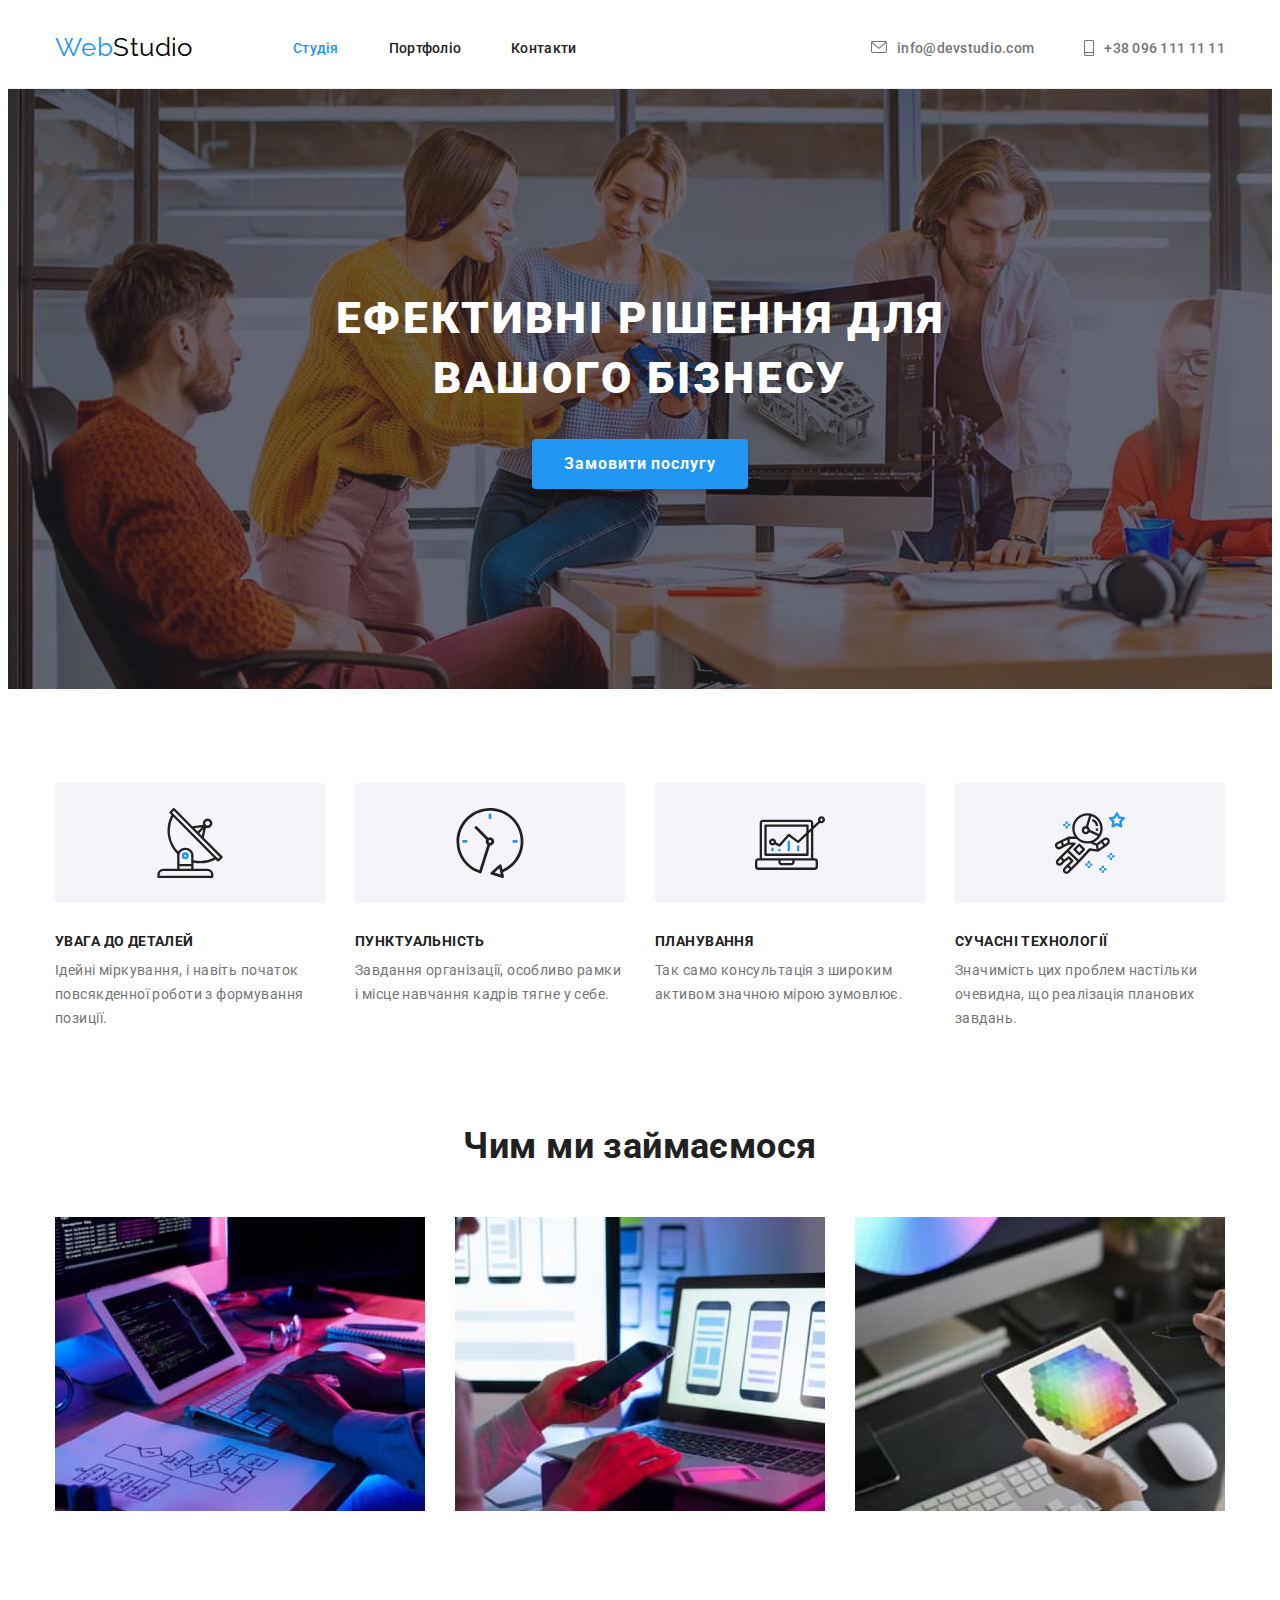
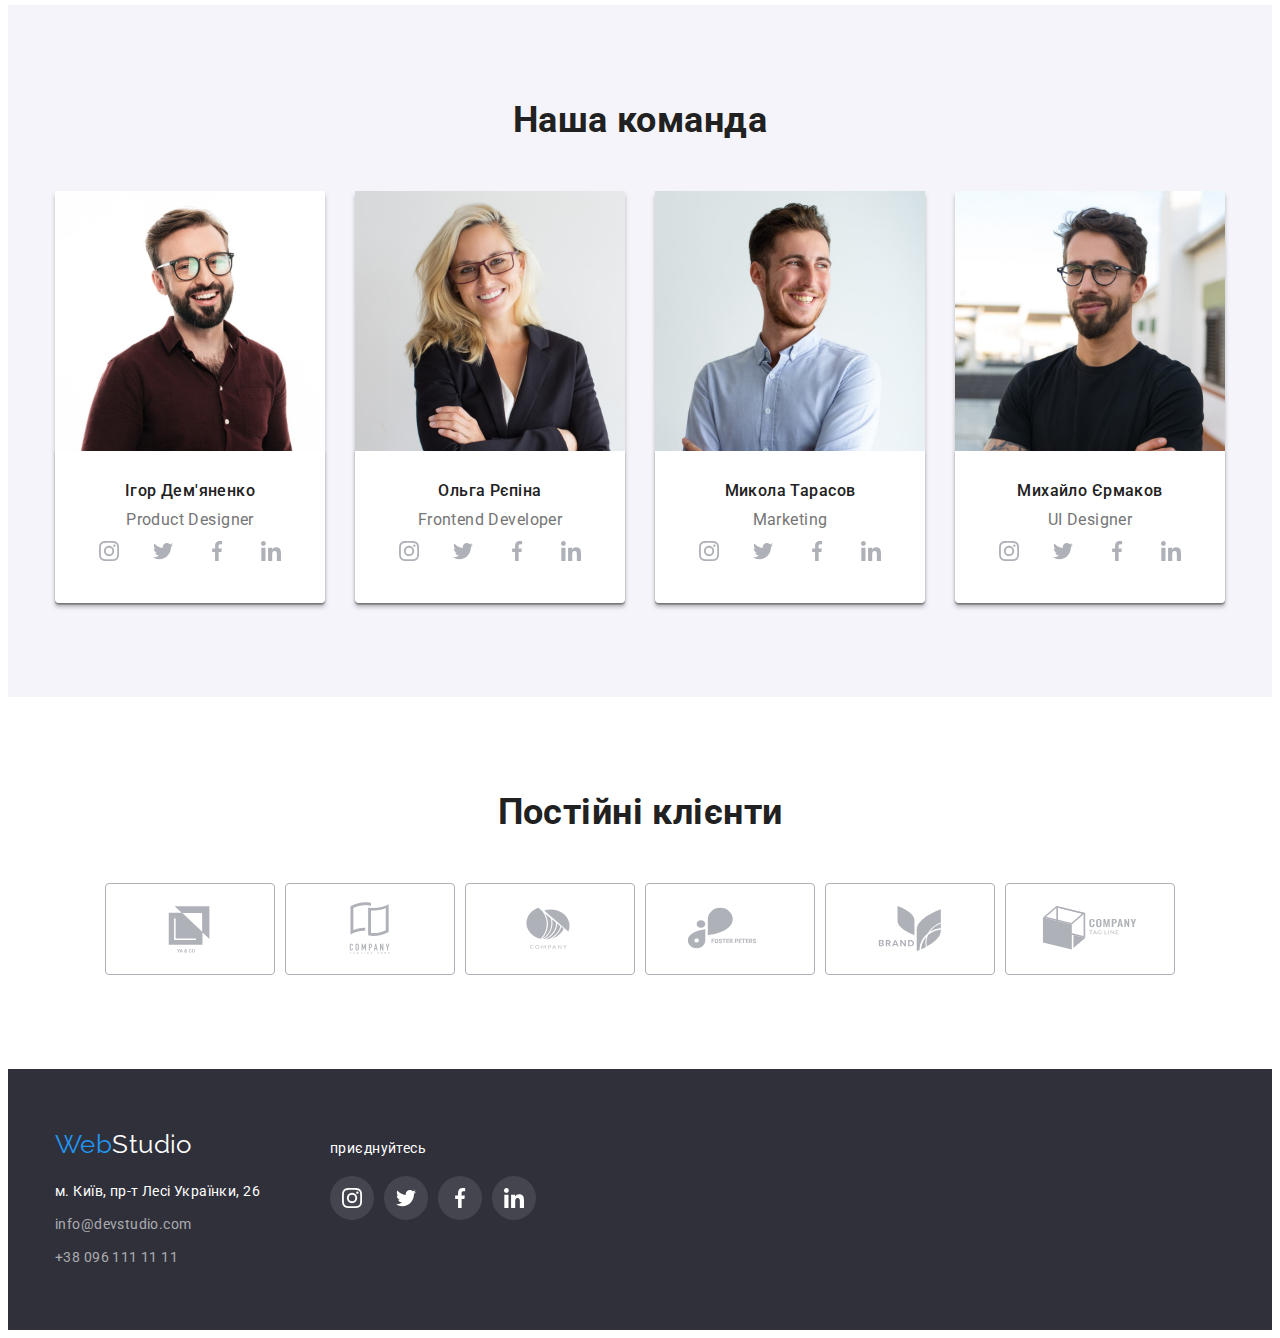
==== index.html @ 84085d95 "images&shadow" ====
<!doctype html>
<html lang="uk">
  <head>
    <meta charset="utf-8">
    <meta http-equiv="x-ua-compatible" content="ie=edge" >
    <meta name="viewport" content="width=device-width, initial-scale=1.0" >
    <title>WebStudio</title>
    <link rel="preconnect" href="https://fonts.googleapis.com" >    
    <link rel="preconnect" href="https://fonts.gstatic.com" crossorigin >    
    <link href="https://fonts.googleapis.com/css2?family=Raleway:wght@700&family=Roboto:wght@400;500;700;900&display=swap" rel="stylesheet" >

    <link rel="stylesheet" href="https://cdnjs.cloudflare.com/ajax/libs/modern-normalize/1.1.0/modern-normalize.min.css"
    integrity="sha512-wpPYUAdjBVSE4KJnH1VR1HeZfpl1ub8YT/NKx4PuQ5NmX2tKuGu6U/JRp5y+Y8XG2tV+wKQpNHVUX03MfMFn9Q=="
    crossorigin="anonymous"
    referrerpolicy="no-referrer">

    <link rel="stylesheet" href="./css/styles.css" >

  </head>
  <!--Тіло документу-->
  <body>
    <!--Шапка сайту-->
    <header class="header"> 
      <div class="container conteiner-header">
        <a class="logo link" href="/index.html" lang="en"><span class="logo-header">Web</span>Studio</a>
        <nav class="nav-header">
          <!--навігація сайту-->
          <ul class="header-nav list">
            <li class="item"><a class="header-nav-link list current" href="./index.html">Студія</a></li>
            <li class="item"><a class="header-nav-link list" href="./portfolio.html">Портфоліо</a></li>
            <li class="item"><a class="header-nav-link list" href="#">Контакти</a></li>
          </ul>
        </nav>
        <!--авторизації навігація-->
          <ul class="auth-nav list">
            <li class="item">
              <a class="auth-nav-link" href="mailto:info@devstudio.com">
                <svg class="nav-icon-envelope" width="16" height="12">
                  <use href="./images/icons.svg#icon-envelope"></use>
                </svg>
                info@devstudio.com</a>
            </li>
            <li class="item">
              <a class="auth-nav-link" href="tel:+380961111111">
                <svg class="nav-icon-smartphone" width="10" height="16">
                  <use href="./images/icons.svg#icon-smartphone"></use>
                </svg>
                +38 096 111 11 11</a>
            </li>
          </ul>
      </div>
    </header>
    <!--Унікальний матеріал сторінки-->
    <main>
      <section class="section hero">
        <div class="container">
          <h1 class="hero-title">Ефективні рішення для вашого бізнесу</h1>
          <button type="button" class="btn">Замовити послугу</button>
        </div>
      </section>

      
      <section class="section" >
        <div class="container">
          
        <h2 hidden>Особливості</h2>

        <ul class="list-li list">
          <li class="feauters-li">
            <a class="features-icon" href="#">
              <svg width="70" height="70">
                <use href="./images/icons.svg#icon-antenna"></use>
              </svg>
            </a>
            <h3 class="features">УВАГА ДО ДЕТАЛЕЙ</h3>
            <p class="features-list">
              Ідейні міркування, і навіть початок повсякденної роботи з
              формування позиції.
            </p>
          </li>

          <li class="feauters-li">
            <a class="features-icon" href="#" >
              <svg width="70" height="70">
                <use href="./images/icons.svg#icon-clock"></use>
              </svg>
            </a>
            <h3 class="features">ПУНКТУАЛЬНІСТЬ</h3>
            <p class="features-list">
              Завдання організації, особливо рамки і місце навчання кадрів тягне
              у себе.
            </p>
          </li>

          <li class="feauters-li">
            <a class="features-icon" href="#" >
              <svg width="70" height="70">
                <use href="./images/icons.svg#icon-diagram"></use>
              </svg>
            </a>
            <h3 class="features">ПЛАНУВАННЯ</h3>
            <p class="features-list">
              Так само консультація з широким активом значною мірою зумовлює.
            </p>
          </li>

          <li class="feauters-li">
            <a class="features-icon"  href="#">
              <svg width="70" height="70">
                <use href="./images/icons.svg#icon-astronaut"></use>
              </svg>
            </a>
            <h3 class="features">СУЧАСНІ ТЕХНОЛОГІЇ</h3>
            <p class="features-list">
              Значимість цих проблем настільки очевидна, що реалізація планових
              завдань.
            </p>
          </li>
        </ul>
        </div>
      </section>
      
      <section class="section section-title">
        <div class="container">
        <h2 class="title ">Чим ми займаємося</h2>
        <ul class="list-li list">
          <li>
            <img
              src="./images/img1.jpg"
              alt="пише код"
              width="370"
              height="294">
          </li>

          <li>
            <img
              src="./images/img2.jpg"
              alt="працює за комп'ютером"
              width="370"
              height="294">
          </li>
          <li>
            <img
              src="./images/img3.jpg"
              alt="вибирає колір"
              width="370"
              height="294">
          </li>
        </ul>
        </div>
      </section>

      <section class="section section-team" >
        <div class="container">
        <h2 class="title-team">Наша команда</h2>
        <ul class="list-li list">
          <li class="card">
            <img
              src="./images/photo1.jpg"
              alt="Ігор Дем'яненко"
              width="270"
              height="260">
            <div class="card-description">
            <h3 class="team-list">Ігор Дем'яненко</h3>
            <p class="list-p" lang="en">Product Designer</p>
            <ul class="social-list list">
              <li class="social-item">
                <a class="social-links" href="#">
                  <svg class="social-icon" width="20px" height="20px">
                    <use href="./images/icons.svg#icon-instagram"></use>
                  </svg>
                </a>
              </li>
              <li class="social-item">
                <a class="social-links" href="#">
                  <svg class="social-icon" width="20px" height="20px">
                    <use href="./images/icons.svg#icon-twitter"></use>
                  </svg>
                </a>
              </li>
              <li class="social-item">
                <a class="social-links" href="#">
                  <svg class="social-icon" width="20px" height="20px">
                    <use href="./images/icons.svg#icon-facebook"></use>
                  </svg>
                </a>
              </li>
              <li class="social-item">
                <a class="social-links" href="#">
                  <svg class="social-icon" width="20px" height="20px">
                    <use href="./images/icons.svg#icon-linkedin"></use>
                  </svg>
                </a>
              </li>
            </ul>
          </div>
          </li>

          <li class="card">
            <img
              src="./images/photo2.jpg"
              alt="Ольга Рєпіна"
              width="270"
              height="260">
            <div class="card-description">
              <h3 class="team-list">Ольга Рєпіна</h3>
              <p class="list-p" lang="en">Frontend Developer</p>
              <ul class="social-list list">
                <li class="social-item">
                  <a class="social-links" href="#">
                    <svg class="social-icon" width="20px" height="20px">
                      <use href="./images/icons.svg#icon-instagram"></use>
                    </svg>
                  </a>
                </li>
                <li class="social-item">
                  <a class="social-links" href="#">
                    <svg class="social-icon" width="20px" height="20px">
                      <use href="./images/icons.svg#icon-twitter"></use>
                    </svg>
                  </a>
                </li>
                <li class="social-item">
                  <a class="social-links" href="#">
                    <svg class="social-icon" width="20px" height="20px">
                      <use href="./images/icons.svg#icon-facebook"></use>
                    </svg>
                  </a>
                </li>
                <li class="social-item">
                  <a class="social-links" href="#">
                    <svg class="social-icon" width="20px" height="20px">
                      <use href="./images/icons.svg#icon-linkedin"></use>
                    </svg>
                  </a>
                </li>
              </ul>
            </div>
          </li>

          <li class="card">
            <img
              src="./images/photo3.jpg"
              alt="Микола Тарасов"
              width="270"
              height="260">
            <div class="card-description">
              <h3 class="team-list">Микола Тарасов</h3>
              <p class="list-p" lang="en">Marketing</p>
              <ul class="social-list list">
                <li class="social-item">
                  <a class="social-links" href="#">
                    <svg class="social-icon" width="20px" height="20px">
                      <use href="./images/icons.svg#icon-instagram"></use>
                    </svg>
                  </a>
                </li>
                <li class="social-item">
                  <a class="social-links" href="#">
                    <svg class="social-icon" width="20px" height="20px">
                      <use href="./images/icons.svg#icon-twitter"></use>
                    </svg>
                  </a>
                </li>
                <li class="social-item">
                  <a class="social-links" href="#">
                    <svg class="social-icon" width="20px" height="20px">
                      <use href="./images/icons.svg#icon-facebook"></use>
                    </svg>
                  </a>
                </li>
                <li class="social-item">
                  <a class="social-links" href="#">
                    <svg class="social-icon" width="20px" height="20px">
                      <use href="./images/icons.svg#icon-linkedin"></use>
                    </svg>
                  </a>
                </li>
              </ul>
            </div>
          </li>

          <li class="card">
            <img
              src="./images/photo4.jpg"
              alt="Михайло Єрмаков"
              width="270"
              height="260">
            <div class="card-description">
              <h3 class="team-list">Михайло Єрмаков</h3>
              <p class="list-p" lang="en">UI Designer</p>
              <ul class="social-list list">
                <li class="social-item">
                  <a class="social-links" href="#">
                    <svg class="social-icon" width="20px" height="20px">
                      <use href="./images/icons.svg#icon-instagram"></use>
                    </svg>
                  </a>
                </li>
                <li class="social-item">
                  <a class="social-links" href="#">
                    <svg class="social-icon" width="20px" height="20px">
                      <use href="./images/icons.svg#icon-twitter"></use>
                    </svg>
                  </a>
                </li>
                <li class="social-item">
                  <a class="social-links" href="#">
                    <svg class="social-icon" width="20px" height="20px">
                      <use href="./images/icons.svg#icon-facebook"></use>
                    </svg>
                  </a>
                </li>
                <li class="social-item">
                  <a class="social-links" href="#">
                    <svg class="social-icon" width="20px" height="20px">
                      <use href="./images/icons.svg#icon-linkedin"></use>
                    </svg>
                  </a>
                </li>
              </ul>
            </div>
          </li>
        </ul>
        </div>
      </section>
      <section class="section section-clients">
        <div class="container">
          <h2 class="title">Постійні клієнти</h2>
          <ul class="clients-list list">
            <li class="client-item">
              <a class="client-links" href="#">
                <svg class="client-icon" width="106px" height="60px">
                  <use href="./images/icons.svg#icon-Logo-1"></use>
                </svg>
              </a>
            </li>
            <li class="client-item">
              <a class="client-links" href="#">
                <svg class="client-icon" width="106px" height="60px">
                  <use href="./images/icons.svg#icon-Logo-2"></use>
                </svg>
              </a>
            </li>
            <li class="client-item">
              <a class="client-links" href="#">
                <svg class="client-icon" width="106px" height="60px">
                  <use href="./images/icons.svg#icon-Logo-3"></use>
                </svg>
              </a>
            </li>
            <li class="client-item">
              <a class="client-links" href="#">
                <svg class="client-icon" width="106px" height="60px">
                  <use href="./images/icons.svg#icon-Logo-4"></use>
                </svg>
              </a>
            </li>
            <li class="client-item">
              <a class="client-links" href="#">
                <svg class="client-icon" width="106px" height="60px">
                  <use href="./images/icons.svg#icon-Logo-5"></use>
                </svg>
              </a>
            </li>
            <li class="client-item">
              <a class="client-links" href="#">
                <svg class="client-icon" width="106px" height="60px">
                  <use href="./images/icons.svg#icon-Logo-6"></use>
                </svg>
              </a>
            </li>
          </ul>
        </div>
      </section>
      
    </main>
    <!--Підвал сторінки-->
    <footer class="footer">
      <div class="container-footer container">
        <div>
          <a class="logo-link" href="./index.html" ><span class="logo-footer">Web</span>Studio</a>
          <address>
            <ul class="address ">
              <li>
                <a class="address-map" href="http://www.google.com/search?q=м.+київ%2C+пр-т+лесі+українки%2C+26&oq=&aqs=chrome/"
                  target="_blank"
                  rel="noopener noreferrer">
                  м. Київ, пр-т Лесі Українки, 26</a>
              </li>
              <li><a class="address-mail" href="mailto:info@devstudio.com">info@devstudio.com</a></li>
              <li><a class="address-tel" href="tel:+380961111111">+38 096 111 11 11</a></li>
            </ul>
          </address>
        </div>
        <!--соцмережі-->
        <div class="social-block">
          <span class="social-footer">приєднуйтесь</span>
          <ul class="social-footer-list list">
            <li class="social-footer-item">
              <a class="social-footer-link" href="#">
                <svg class="social-footer-icon" width="20px" height="20px">
                  <use href="./images/icons.svg#icon-instagram"></use>
                </svg>
              </a>
            </li>
            <li class="social-footer-item">
              <a class="social-footer-link" href="#">
                <svg class="social-footer-icon" width="20px" height="20px">
                  <use href="./images/icons.svg#icon-twitter"></use>
                </svg>
              </a>
            </li>
            <li class="social-footer-item">
              <a class="social-footer-link" href="#">
                <svg class="social-footer-icon" width="20px" height="20px">
                  <use href="./images/icons.svg#icon-facebook"></use>
                </svg>
              </a>
            </li>
            <li class="social-footer-item">
              <a class="social-footer-link" href="#">
              <svg class="social-footer-icon" width="20px" height="20px">
                  <use href="./images/icons.svg#icon-linkedin"></use>
                </svg>
              </a>
            </li>
          </ul>
        </div>
      </div>
    </footer>
  </body>
</html>
---- css/styles.css ----
:root {
  --primary-text-color: #757575;
  --title-text-color: #212121;
  --accent-color: #2196F3;
  --white-color: #ffffff;
  --background-grey-color: #F5F4FA;
  --footer-background-color: #2F303A;
  --black-color: #000000;
  --black-opacity-color: rgba(255, 255, 255, 0.6);
  --background-active-button: #188CE8;
  --border-color: #ececec;
  --background-img-color: #c4c4c4;
  --social-icon-color: #AFB1B8;
}

body {
  font-family: 'Roboto', sans-serif;
  background-color: var(--white-color);
  color: var(--primary-text-color);
  font-size: 14px;
  letter-spacing: 0.03em;
}

*,
*::before,
*::after {
  box-sizing: border-box;
}


p,
h1,
h2,
h3,
h4,
h5,
h6 {
  margin: 0;
} 

ul {
  margin: 0;
  padding: 0;
}

button {
  cursor: pointer;
  border: none;
  display: block;
}

img {
  display: block;
}

address {
  font-style: normal;
}

/* ------------------Навігація сайту-------------------------- */

.container {
  width: 1200px;
  padding-left: 15px;
  padding-right: 15px;
  margin: 0 auto;
  
}

/* .main-nav {
  display: flex;
  align-items: center;
justify-content: space-around;
} */
.header {
  padding-top: 24px;
  padding-bottom: 25px;
  border-bottom: 1px solid var(--border-color);
}


/*------------Header--------------------------*/
/*----------Логотип---------------------*/


.list {
  list-style: none;
  text-decoration: none;
}


.logo {
  margin-right: 93px;

  font-family: 'Raleway', sans-serif;
  color: var(--black-color);
  font-size: 26px;
  line-height: 1.1923;
  text-decoration: none;
  width: 145px;
  height: 31px;
  left: 215px;
  top: 24px;
}

.logo-header {
  font-size: 26px;
  line-height: 1.1923;
  letter-spacing: 0.03em;
  color: var(--accent-color);
}

/*---------навігація сайту------------*/


.conteiner-header {
  display: flex;
  align-items: center;

}

.header-nav {
  display: flex;
  
}

.nav-header {
  margin-right: auto;
}

/* .header-nav .item {
  background-color: rgb(7, 250, 19);
} */
/* .header-nav .item:not( :last-child) {
  margin-right: 50px;
} */
/* .header-nav .item:last-child {
  margin-right: 0;
} */
.header-nav {
  gap: 50px;
  margin-right: auto;
}
/* .header-nav .item + .item {
  margin-left: 50px;
} */
.header-nav-link {
  display: block;

  color:  var(--title-text-color);
  font-weight: 500;
  line-height: 1.1428;
  letter-spacing: 0.02em;

}


/*---------------Авторизація навігації-------------------*/
/*---------------Активне поле-------------------------*/
.current {
  color: var(--accent-color);
}
.header-nav-link:hover,
.header-nav-link:focus{
  color: var(--accent-color);
}
.auth-nav {
  display: flex;

  line-height: 1.1428;
  letter-spacing: 0.02em;
  text-decoration: none;
}



.auth-nav .item + .item {
  margin-left: 50px;
}

.item .auth-nav-link {
  display: flex;
  /* gap: 50px; */
  align-items: center;
}


.auth-nav-link {
  font-weight: 500;
  color: var(--primary-text-color);
  text-decoration: none;
}


.auth-nav-link:hover,
.auth-nav-link:focus {
  color: var(--accent-color);
}

.nav-icon-envelope {
  fill: currentColor;
  width: 16px;
  height: 12px;
  margin-right: 10px;

}

.nav-icon-smartphone {
  fill: currentColor;
  width: 10px;
  height: 16px;
  margin-right: 10px;

}


/*------------------Main-------------------------*/
/*---------------ефективні рішення----------------------*/



.section {
  padding-top: 94px;
  padding-bottom: 94px;
  
}

.hero {
  padding-top: 200px;
  padding-bottom: 200px;
  max-width: 1600px;
  margin: auto;
  background-image: linear-gradient(
    rgba(47, 48, 58, 0.4), 
    rgba(47, 48, 58, 0.4)
    ), 
    url(../images/background-img1.jpg);
  background-color: var(--background-img-color);
}

.hero-title {
  width: 696px;
  margin: 0 auto 30px;

  font-weight: 900;
  font-size: 44px;
  line-height: 1.3636;
  text-align: center;
  letter-spacing: 0.06em;
  text-transform: uppercase;
  color: var(--white-color);


}
.btn {
  min-width: 216px;
  height: 50px;
  display: block;
  margin: 0 auto;
  justify-content: center;

  font-family: 'Roboto', sans-serif;
  font-weight: 700;
  background: var(--accent-color);
  box-shadow: 0px 4px 4px rgba(0, 0, 0, 0.15);
  border-radius: 4px;
  color: var(--white-color); 
  font-size: 16px;
  line-height: 1.8750;
  display: flex;
  align-items: center;
  text-align: center;
  letter-spacing: 0.06em;
}

.btn:hover,
.btn:focus {
  background: var(--background-active-button);
  color: var(--white-color);
}


/*------------Особливості-------------------------------*/



.feauters-li {
  flex-basis: calc((100% - 90px) / 4);
}

.features-icon {
  display: flex;
  padding: 25px 100px;
  margin-bottom: 30px;
  background-color: var(--background-grey-color);
  border-radius: 4px;
  align-items: center;

}

/* .features-icon:hover,
.features-icon:focus {
  border-color: var(--background-active-button);
} */

/* .hover-focus:hover,
.hover-focus:focus {
  border-color: var(--background-active-button);
} */

.features{
  color: var(--title-text-color);
  line-height: 1.1428;
  font-size: 14px;
  text-transform: uppercase;
  margin-bottom: 10px;
}

.features-list{
  line-height: 1.7142;
  color: var(--primary-text-color);
}


/*--------------Чим ми займаємось----------------*/


.section-title {
  padding-top: 0;
}

.title {
  margin-bottom: 50px;

  color: var(--title-text-color);
  font-size: 36px;
  line-height: 1.1666;
  text-align: center;
}

.list-li {
  display: flex;
  gap: 30px;
  
}


/*------------------Команда-----------------------------*/

.section-team {
  background-color: var(--background-grey-color);
}

.title-team {
  margin-bottom: 50px;


  color: var(--title-text-color);
  font-size: 36px;
  line-height: 1.1666;
  text-align: center;
}

.card-description {
  padding-top: 30px;
  padding-bottom: 30px;
  background-color: var(--white-color);
  border-radius: 0px 0px 4px 4px;
  box-shadow: 0px 1px 3px rgba(0, 0, 0, 0.12), 0px 1px 1px rgba(0, 0, 0, 0.14), 0px 2px 1px rgba(0, 0, 0, 0.2);
}

.team-list {
  margin-bottom: 10px;
  
  color: var(--title-text-color);
  font-weight: 500;
  font-size: 16px;
  line-height: 1.1875;
  text-align: center;
}

.list-p {
  
  font-size: 16px;
  line-height: 1.1875;
  text-align: center;
  color: var(--primary-text-color);
}

.social-list {
  display: flex;
  justify-content: center;
  gap: 10px;
  
}

.social-item {
  width: 44px;
  height: 44px;
  
}

.social-links {
  width: 100%;
  height: 100%;
  background-color: var(--white-color);
  color: var(--social-icon-color);
  border-radius: 50%;
  display: flex;
  justify-content: center;
  align-items: center;
}

.social-icon {
  fill: currentColor;
}

.social-icon:hover,
.social-icon:focus {
  fill: var(--white-color)
}

.social-links:hover,
.social-links:focus {
  background-color: var(--accent-color);
}

.social-links:hover .social-icon,
.social-links:focus .social-icon {
  fill: var(--white-color)
}

.card {
  box-shadow: 0px 4px 4px rgba(0, 0, 0, 0.25);
  border-bottom-left-radius: 3px;
  border-bottom-right-radius: 3px;
}

/*----------------Постійні клієнти-----------------------*/


.section-clients {
}

.clients-list {
  display: flex;
  justify-content: center;
  gap: 10px;
  
}

.client-item {
  width: 170px;
  height: 92px;
}
.client-links {
  width: 100%;
  height: 100%;
  /* background-color: tomato; */
  color: var(--social-icon-color);
  border: 1px solid #AFB1B8;
  border-radius: 4px;
  display: flex;
  justify-content: center;
  align-items: center;
}
.client-icon {
  fill: currentColor;
}

.client-icon:hover,
.client-icon:focus {
  color: var(--accent-color);
}

.client-links:hover,
.client-links:focus {
  color: var(--accent-color);
  border: 1px solid var(--accent-color);
}

.client-links:hover .client-icon,
.client-links:focus .client-icon {
  color: var(--accent-color);
}


/*----------------Футер---------------------------*/


.footer {
  padding-top: 60px;
  padding-bottom: 60px;

  background-color: var(--footer-background-color);
  text-decoration: none;
  
}
.container-footer {
  align-items: baseline;
  display: flex;
}

.logo-link{
  margin-bottom: 20px;
  display: block;
  font-family: 'Raleway', sans-serif;
  color: var(--white-color);
  font-size: 26px;
  line-height: 1.1923;
  text-decoration: none;
}
.logo-footer {
  font-size: 26px;
  line-height: 1.1923;
  color: var(--accent-color);
  
}

.address{
  list-style: none;
}
.address li:not(:last-child) {
  margin-bottom: 9px;
}

.address-map {
  line-height: 1.7142;
  color: var(--white-color);
  text-decoration: none;
  font-style: normal;
}

.address-map:hover,
.address-mail:hover,
.address-tel:hover,
.address-map:focus,
.address-mail:focus,
.address-tel:focus {
  color: var(--accent-color);
}

.address-mail,
.address-tel{
  line-height: 1.7142;
  color: var(--black-opacity-color);
  text-decoration: none;
  font-style: normal;
}
.social-block {
  align-items: center;
  margin-left: 70px;
}
.social-footer {
  display: block;
  color: var(--white-color);
  justify-content: center;
  align-items: center;
  margin-bottom: 20px;
}
.social-footer-list {
  display: flex;
  justify-content: center;
  gap: 10px;
}

.social-footer-item {
  width: 44px;
  height: 44px;

}
.social-footer-link {
  width: 100%;
  height: 100%;
  background: rgba(255, 255, 255, 0.1);
  color: var(--white-color);
  border-radius: 50%;
  display: flex;
  justify-content: center;
  align-items: center;
}
.social-footer-icon {
  fill: currentColor;
}

/* .social-footer-icon:hover,
.social-footer-icon:focus {
  background-color: var(--accent-color);
} */
.social-footer-link:hover,
.social-footer-link:focus {
  background-color: var(--accent-color);
  
}


/*---------------Портфоліо----------------------*/
/*-------------Навігація фільтрів----------------------------------*/


.portfolio-list {
  padding-top: 94px;
  padding-bottom: 94px;

}

.btn-filter {
  font-family: 'Roboto';
  font-style: normal;
  font-weight: 500;
  font-size: 16px;
  line-height: 1.6250;
  text-align: center;
  letter-spacing: 0.03em;
  color: var(--title-text-color);

  display: flex;
  justify-content: center;
  margin: auto;
  margin-bottom: 50px;
  align-items: center;

}

.btn-filter li:not(:last-child) {
  margin-right: 8px;
}

.btn-active {
  padding: 6px 22px;
  justify-content: center;
  text-align: center;
  align-items: center;

  font-family: 'Roboto', sans-serif;
  font-weight: 500;
  font-size: 16px;
  line-height: 1.6250;
  text-align: center;
  letter-spacing: 0.03em;
  color: var(--title-text-color);
  background: var(--background-grey-color);
  border-radius: 4px;
  
  border-radius: 4px;
}

.btn-active:hover,
.btn-active:focus {
  color: var(--white-color);
  background: var(--accent-color);
  cursor: pointer;
  box-shadow: 0px 3px 1px rgba(0, 0, 0, 0.1), 0px 1px 2px rgba(0, 0, 0, 0.08), 0px 2px 2px rgba(0, 0, 0, 0.12);
}


/*------------------------------Проекти-------------------------------------------*/


.projects-list{
  display: flex;
  flex-direction: row;
  flex-wrap: wrap;
  gap: 30px;
}

.projects-box:hover,
.projects-box:focus {
  box-shadow: 0px 1px 1px rgba(0, 0, 0, 0.12), 
    0px 4px 4px rgba(0, 0, 0, 0.06), 
    1px 4px 6px rgba(0, 0, 0, 0.16);
}

.projects-image {
  width: 370px;
  height: 294px;
}

.image-tehno {
  background-image: url(../images/texno.jpg);
}
.image-poster{
  background-image: url(../images/posters.jpg)
}
.image-seafood{
  background-image: url(../images/seafood.jpg)
}
.image-prime{
  background-image: url(../images/project-prime.jpg)
}
.image-boxes{
  background-image: url(../images/boxes.jpg)
}
.image-inspiration{
  background-image: url(../images/inspiration.jpg)
}
.image-limited{
  background-image: url(../images/limited.jpg)
}
.image-lab{
  background-image: url(../images/lab.jpg)
}
.image-groving{
  background-image: url(../images/growing.jpg)
}

.projects-border {
  padding: 20px 24px;
  border-right: 1px solid var(--border-color);
  border-bottom: 1px solid var(--border-color);
  border-left: 1px solid var(--border-color);
}

.projects-title {
  margin-bottom: 4px;

  color: var(--title-text-color);
  font-size: 18px;
  line-height: 2;
  letter-spacing: 0.06em;  
}

.projects-text {
  font-size: 16px;
  line-height: 1.8750;
  color: var(--primary-text-color);
}
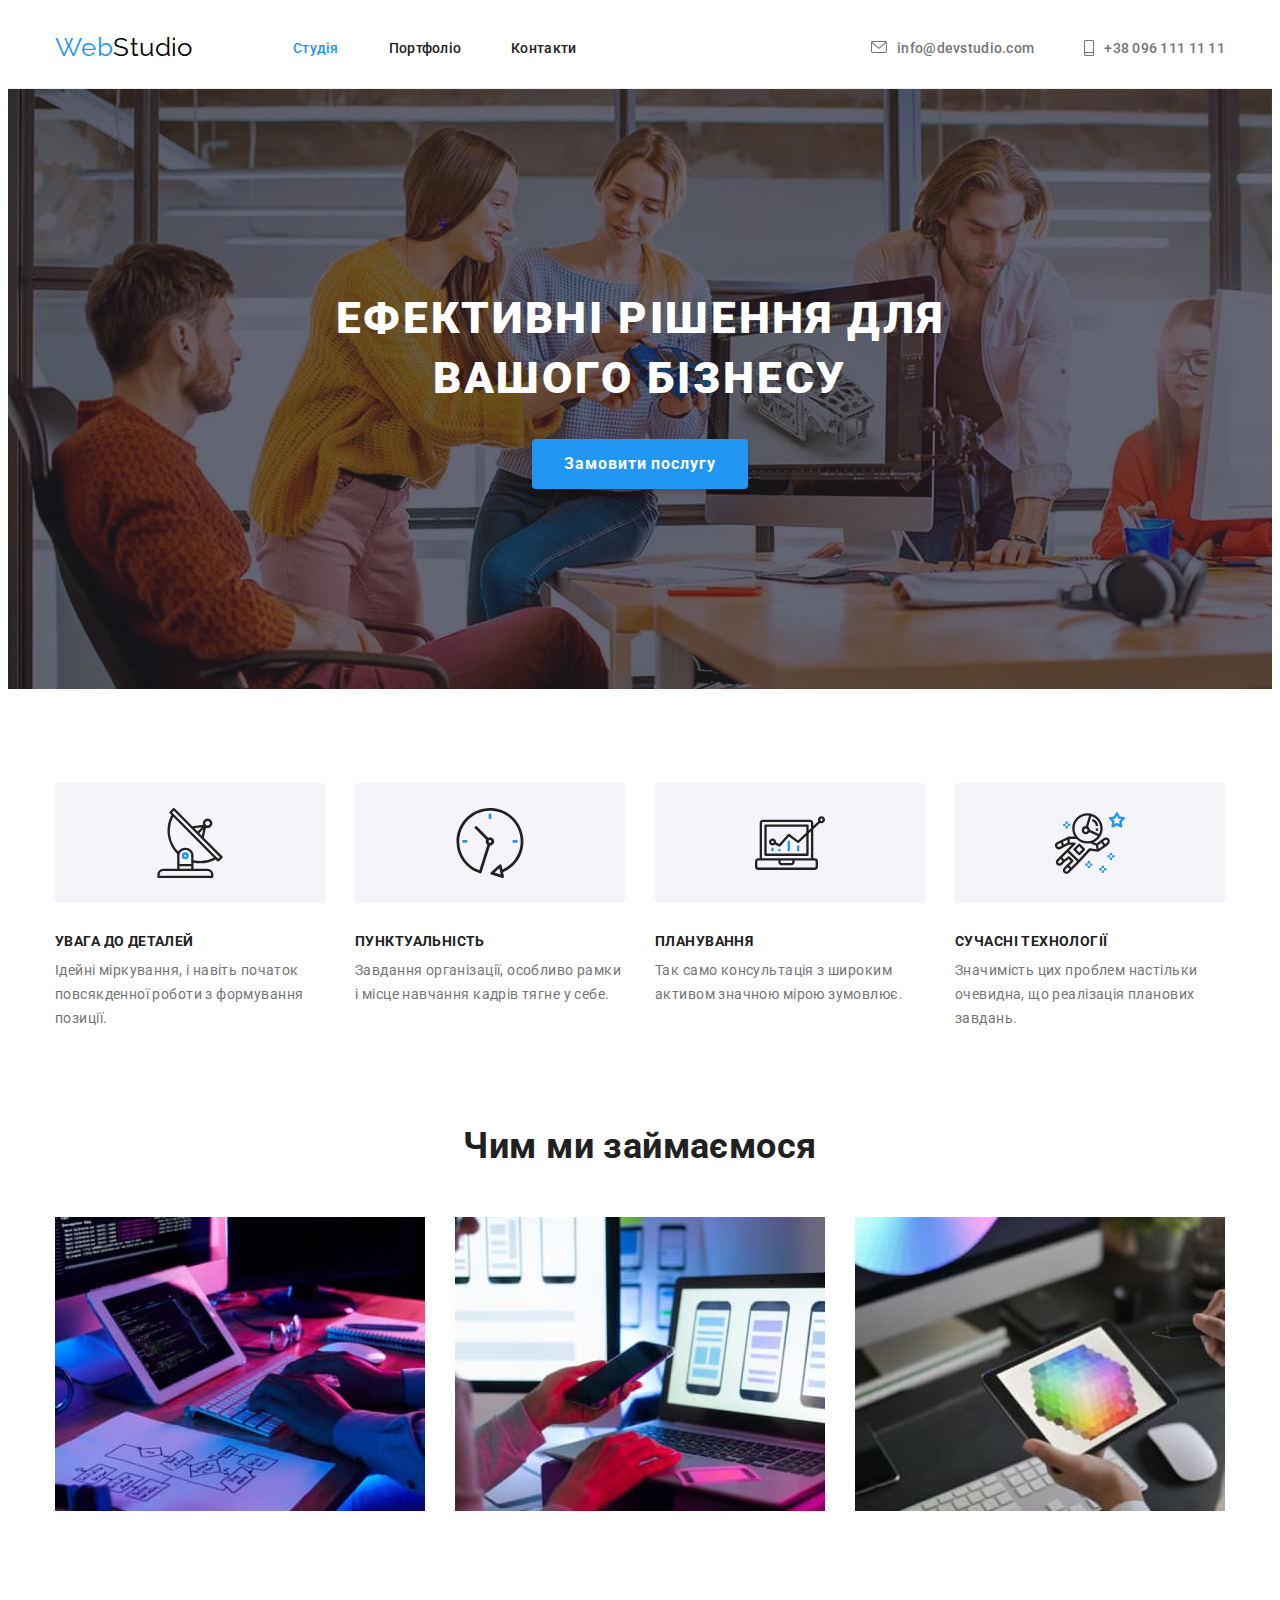
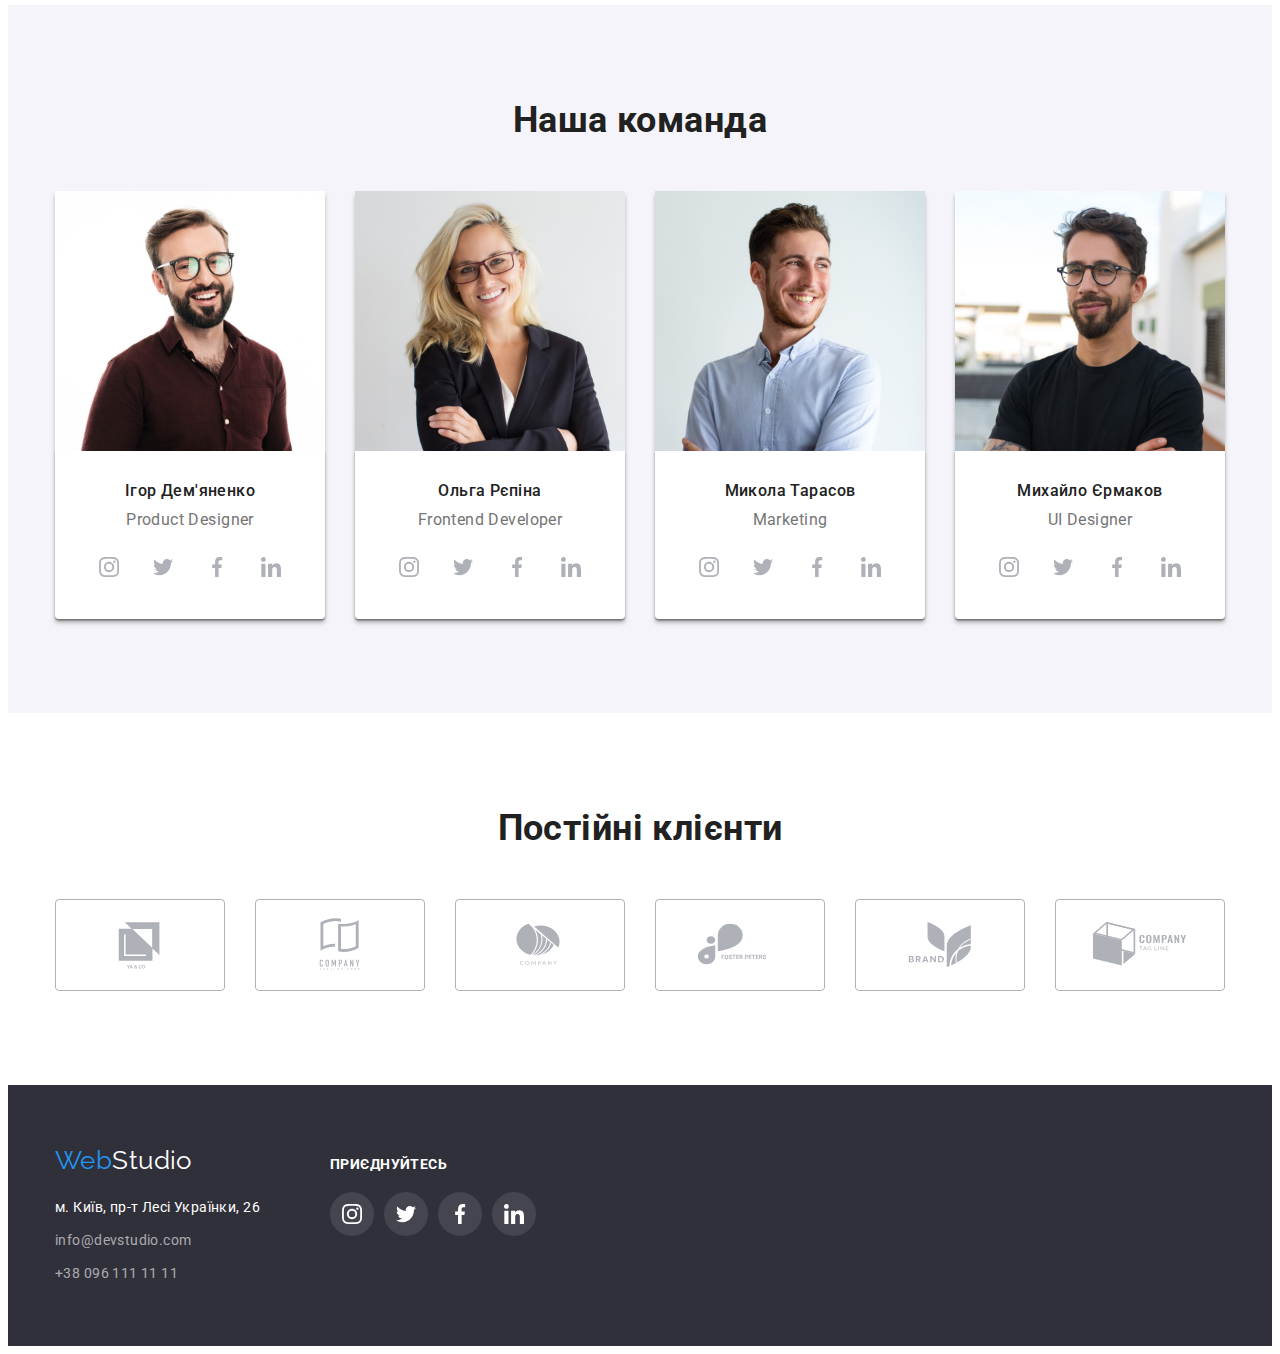
==== commit d62863a1: "eror-corection" ====
--- a/index.html
+++ b/index.html
@@ -67,11 +67,11 @@
 
         <ul class="list-li list">
           <li class="feauters-li">
-            <a class="features-icon" href="#">
+            <div class="features-icon" href="#">
               <svg width="70" height="70">
                 <use href="./images/icons.svg#icon-antenna"></use>
               </svg>
-            </a>
+            </div>
             <h3 class="features">УВАГА ДО ДЕТАЛЕЙ</h3>
             <p class="features-list">
               Ідейні міркування, і навіть початок повсякденної роботи з
@@ -80,11 +80,11 @@
           </li>
 
           <li class="feauters-li">
-            <a class="features-icon" href="#" >
+            <div class="features-icon" href="#" >
               <svg width="70" height="70">
                 <use href="./images/icons.svg#icon-clock"></use>
               </svg>
-            </a>
+            </div>
             <h3 class="features">ПУНКТУАЛЬНІСТЬ</h3>
             <p class="features-list">
               Завдання організації, особливо рамки і місце навчання кадрів тягне
@@ -93,11 +93,11 @@
           </li>
 
           <li class="feauters-li">
-            <a class="features-icon" href="#" >
+            <div class="features-icon" href="#" >
               <svg width="70" height="70">
                 <use href="./images/icons.svg#icon-diagram"></use>
               </svg>
-            </a>
+            </div>
             <h3 class="features">ПЛАНУВАННЯ</h3>
             <p class="features-list">
               Так само консультація з широким активом значною мірою зумовлює.
@@ -105,11 +105,11 @@
           </li>
 
           <li class="feauters-li">
-            <a class="features-icon"  href="#">
+            <div class="features-icon"  href="#">
               <svg width="70" height="70">
                 <use href="./images/icons.svg#icon-astronaut"></use>
               </svg>
-            </a>
+            </div>
             <h3 class="features">СУЧАСНІ ТЕХНОЛОГІЇ</h3>
             <p class="features-list">
               Значимість цих проблем настільки очевидна, що реалізація планових
@@ -395,7 +395,7 @@
         </div>
         <!--соцмережі-->
         <div class="social-block">
-          <span class="social-footer">приєднуйтесь</span>
+          <strong class="social-footer">приєднуйтесь</strong>
           <ul class="social-footer-list list">
             <li class="social-footer-item">
               <a class="social-footer-link" href="#">
--- a/css/styles.css
+++ b/css/styles.css
@@ -199,16 +199,16 @@
 
 .nav-icon-envelope {
   fill: currentColor;
-  width: 16px;
-  height: 12px;
+  /* width: 16px;
+  height: 12px; */
   margin-right: 10px;
 
 }
 
 .nav-icon-smartphone {
   fill: currentColor;
-  width: 10px;
-  height: 16px;
+  /* width: 10px;
+  height: 16px; */
   margin-right: 10px;
 
 }
@@ -290,12 +290,13 @@
 
 .features-icon {
   display: flex;
-  padding: 25px 100px;
+  justify-content: center;
   margin-bottom: 30px;
   background-color: var(--background-grey-color);
   border-radius: 4px;
   align-items: center;
-
+  width: 270px;
+  height: 120px;
 }
 
 /* .features-icon:hover,
@@ -380,7 +381,7 @@
 }
 
 .list-p {
-  
+  margin-bottom: 16px;
   font-size: 16px;
   line-height: 1.1875;
   text-align: center;
@@ -445,7 +446,7 @@
 .clients-list {
   display: flex;
   justify-content: center;
-  gap: 10px;
+  gap: 30px;
   
 }
 
@@ -557,6 +558,10 @@
   justify-content: center;
   align-items: center;
   margin-bottom: 20px;
+
+  font-weight: 700;
+  line-height: 1.1428;
+  text-transform: uppercase;
 }
 .social-footer-list {
   display: flex;
@@ -664,8 +669,12 @@
   gap: 30px;
 }
 
-.projects-box:hover,
-.projects-box:focus {
+.projects-box>a {
+  display: block;
+}
+
+.projects-box>a:hover,
+.projects-box>a:focus {
   box-shadow: 0px 1px 1px rgba(0, 0, 0, 0.12), 
     0px 4px 4px rgba(0, 0, 0, 0.06), 
     1px 4px 6px rgba(0, 0, 0, 0.16);
